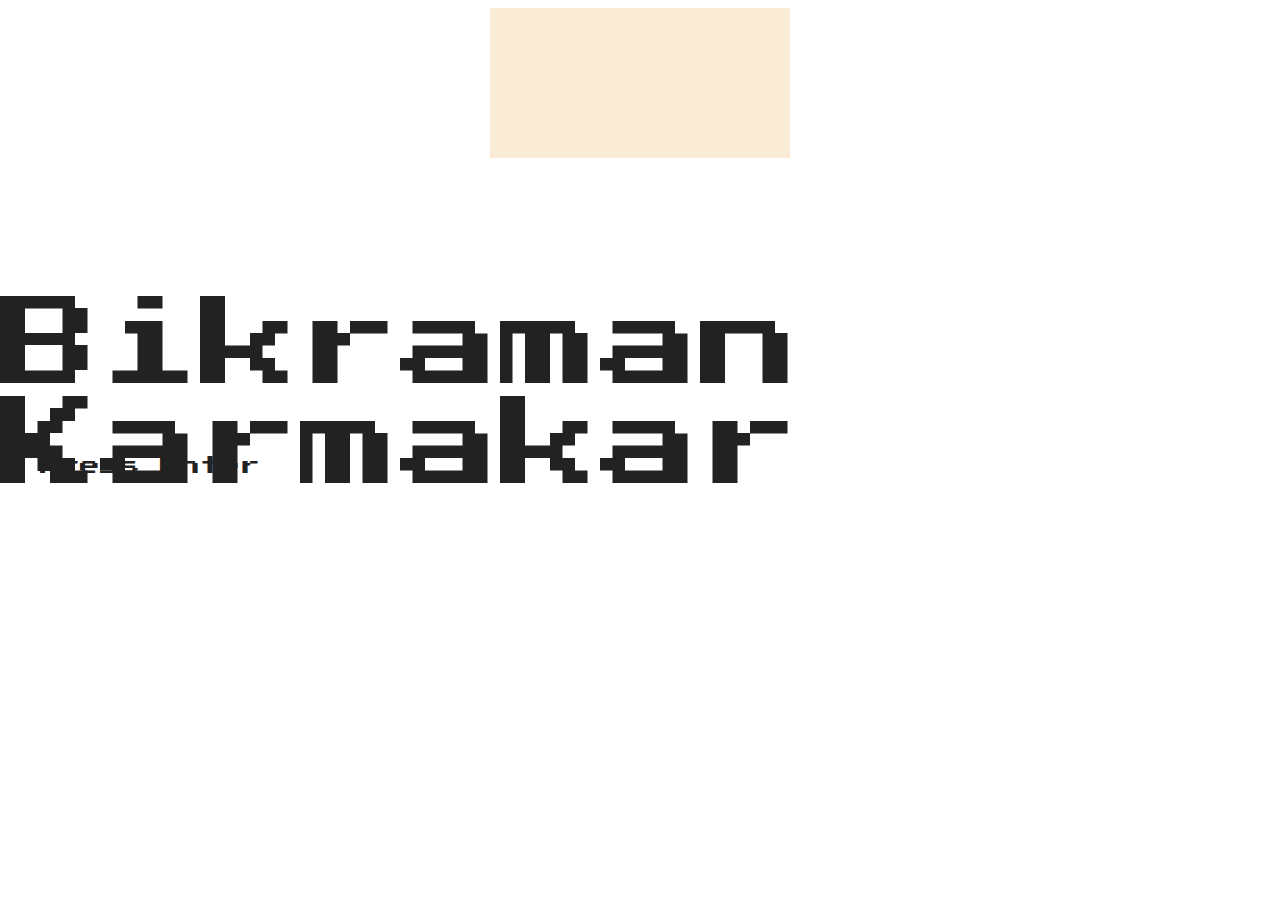
==== index.html @ d7df4781 "uploaded basic portfolio page" ====
<!DOCTYPE html>

<head>
    <title>beniezsche</title>
    <link rel="preconnect" href="https://fonts.googleapis.com">
    <link rel="preconnect" href="https://fonts.gstatic.com" crossorigin>
    <link href="https://fonts.googleapis.com/css2?family=Caprasimo&display=swap" rel="stylesheet"> 
    <link href="https://fonts.googleapis.com/css2?family=Press+Start+2P&display=swap" rel="stylesheet"> 
    <link href="https://fonts.googleapis.com/css2?family=Alfa+Slab+One&family=Montserrat:ital,wght@1,200&display=swap" rel="stylesheet"> 
    <link rel="stylesheet" type="text/css" href="style.css">
</head>

<body>
    <video id="bgVideo" src="media/videos/video5.mp4" autoplay muted loop>
        <p>
          Your browser doesn't support HTML video. Here is a
          <a href="rabbit320.webm">link to the video</a> instead.
        </p>
        
    </video>

    <div class="content"> 
        <p id="heading">Bikraman Karmakar</p>
        <p id="about">> Press Enter</p>
        <script src="script.js"></script> 
    </div>
</body>

</html>
---- style.css ----
/* #html {
    display: block;
    background-color: black;
} */

#heading {
    /* position: absolute;
    z-index: 1; */
    margin-top: 22.5%;
    color: #222222;
    font-size: 100px;
    font-family: 'Press Start 2P', cursive;
}

.content {
    position: absolute;
    display: flex;
    z-index: 1;
}

#about {
    position: absolute;
    color: #222222;
    font-size: 20px;
    margin-top: 35%;
    font-family: 'Press Start 2P', cursive;
}

body {
    display: flex;
    justify-content: center;
    overflow: hidden; /* Hide scrollbar */
}

#bgVideo {
    position: absolute;
    z-index: 0;
    background-color: antiquewhite;
}
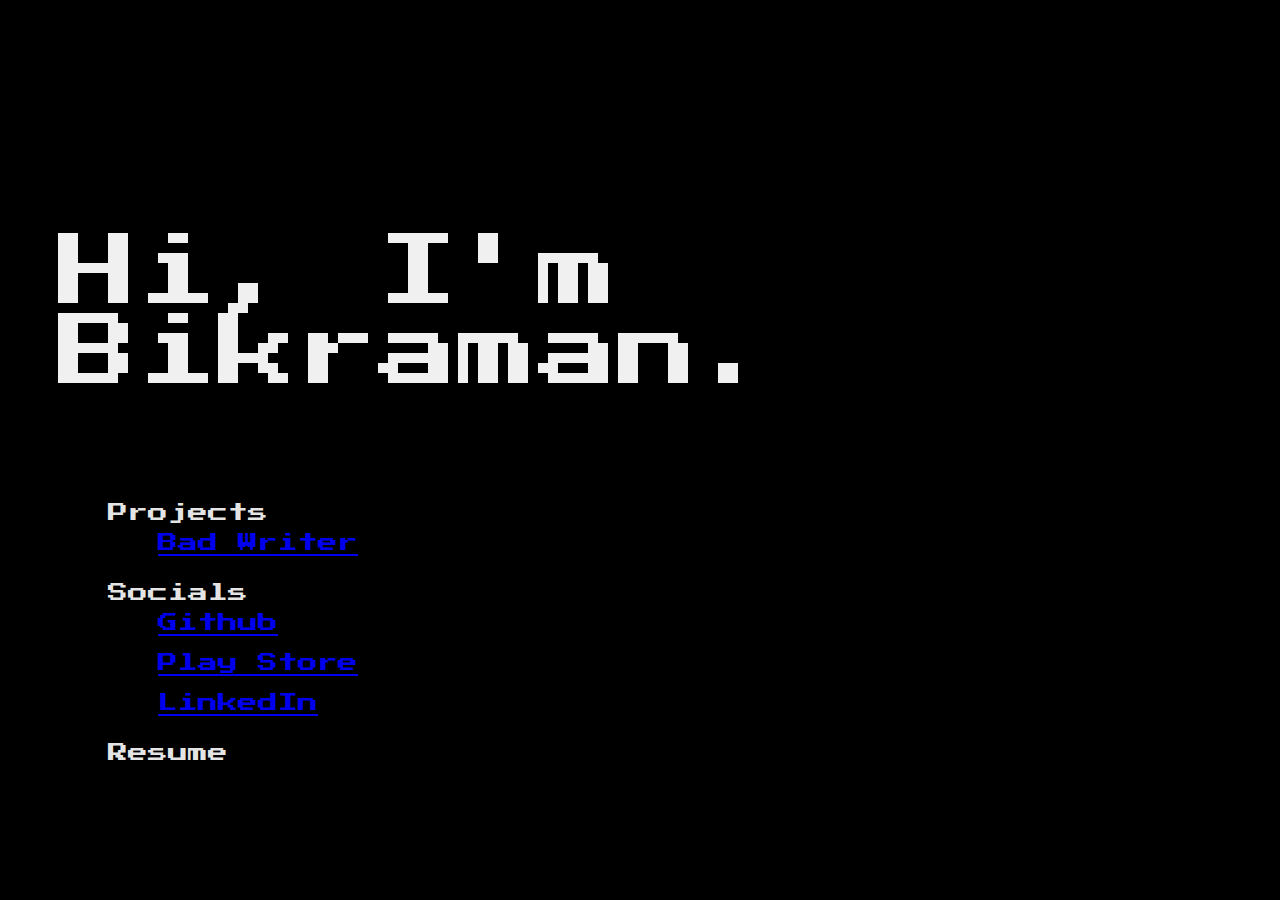
==== commit eadebb18: "changed ui" ====
--- a/index.html
+++ b/index.html
@@ -11,19 +11,63 @@
 </head>
 
 <body>
-    <video id="bgVideo" src="media/videos/video5.mp4" autoplay muted loop>
+    <!-- <video id="bgVideo" src="media/videos/video5.mp4" autoplay muted loop>
         <p>
           Your browser doesn't support HTML video. Here is a
           <a href="rabbit320.webm">link to the video</a> instead.
         </p>
         
-    </video>
+    </video> -->
 
-    <div class="content"> 
-        <p id="heading">Bikraman Karmakar</p>
-        <p id="about">> Press Enter</p>
-        <script src="script.js"></script> 
+    <p id="heading">Hi, I'm Bikraman.</p>
+
+
+    <div class="about">
+        <!-- <li style="list-style-type:none;">
+            <ul>Projects
+                </br>
+                <li style="list-style-type:none;">
+                    <ul>Bad Writer</ul>
+                    <ul>tinyCollage</ul>
+                </li>
+            </ul>
+            <ul>Socials
+                <li>
+                    <ul>Play Store</ul>
+                    <ul>StackOverflow</ul>
+                    <ul>LinkedIn</ul>
+                </li>
+            </ul>
+            <ul>Writing</ul>
+            <ul>Resume</ul>
+        </li> -->
+        
+        <ul style="list-style-type:none;">
+            <li>Projects
+                <ul style="list-style-type:none;">
+                    <li><a href="badwriter/index.html">Bad Writer</a></li>
+                </ul>
+            </li>
+            <li>Socials
+                <ul style="list-style-type:none;">
+                    <li><a href="https://github.com/beniezsche">Github</a></li>
+                    <li><a href="https://play.google.com/store/apps/dev?id=5164198741598488088&hl=en_IN&gl=US">Play Store</a></li>
+                    <li><a href="https://www.linkedin.com/in/bikraman-karmakar-a59519143/">LinkedIn</a></li>
+                </ul>
+            </li>
+            <li>Resume</li>
+        </ul>
+
+        <!-- <p>> Projects</p>
+        <p>Socials</p>
+        <p>Writing</p>
+        <p>Resume</p> -->
+
+
     </div>
+
+    <script src="script.js"></script> 
+
 </body>
 
 </html>--- a/style.css
+++ b/style.css
@@ -1,14 +1,30 @@
-/* #html {
+/* html {
     display: block;
     background-color: black;
 } */
 
+body {
+    display: flex;
+    justify-content: left;
+    padding: 50px;
+    background-color: black;
+    flex-direction: column;
+}
+
 #heading {
-    /* position: absolute;
-    z-index: 1; */
-    margin-top: 22.5%;
-    color: #222222;
-    font-size: 100px;
+    color: #f0f0f0;
+    margin-top: 15%;
+    font-size: 80px;
+    font-family: 'Press Start 2P', cursive;
+}
+
+li {
+    padding: 10px;
+}
+
+.about {
+    color: #e4e4e4;
+    font-size: 20px;
     font-family: 'Press Start 2P', cursive;
 }
 
@@ -18,19 +34,6 @@
     z-index: 1;
 }
 
-#about {
-    position: absolute;
-    color: #222222;
-    font-size: 20px;
-    margin-top: 35%;
-    font-family: 'Press Start 2P', cursive;
-}
-
-body {
-    display: flex;
-    justify-content: center;
-    overflow: hidden; /* Hide scrollbar */
-}
 
 #bgVideo {
     position: absolute;
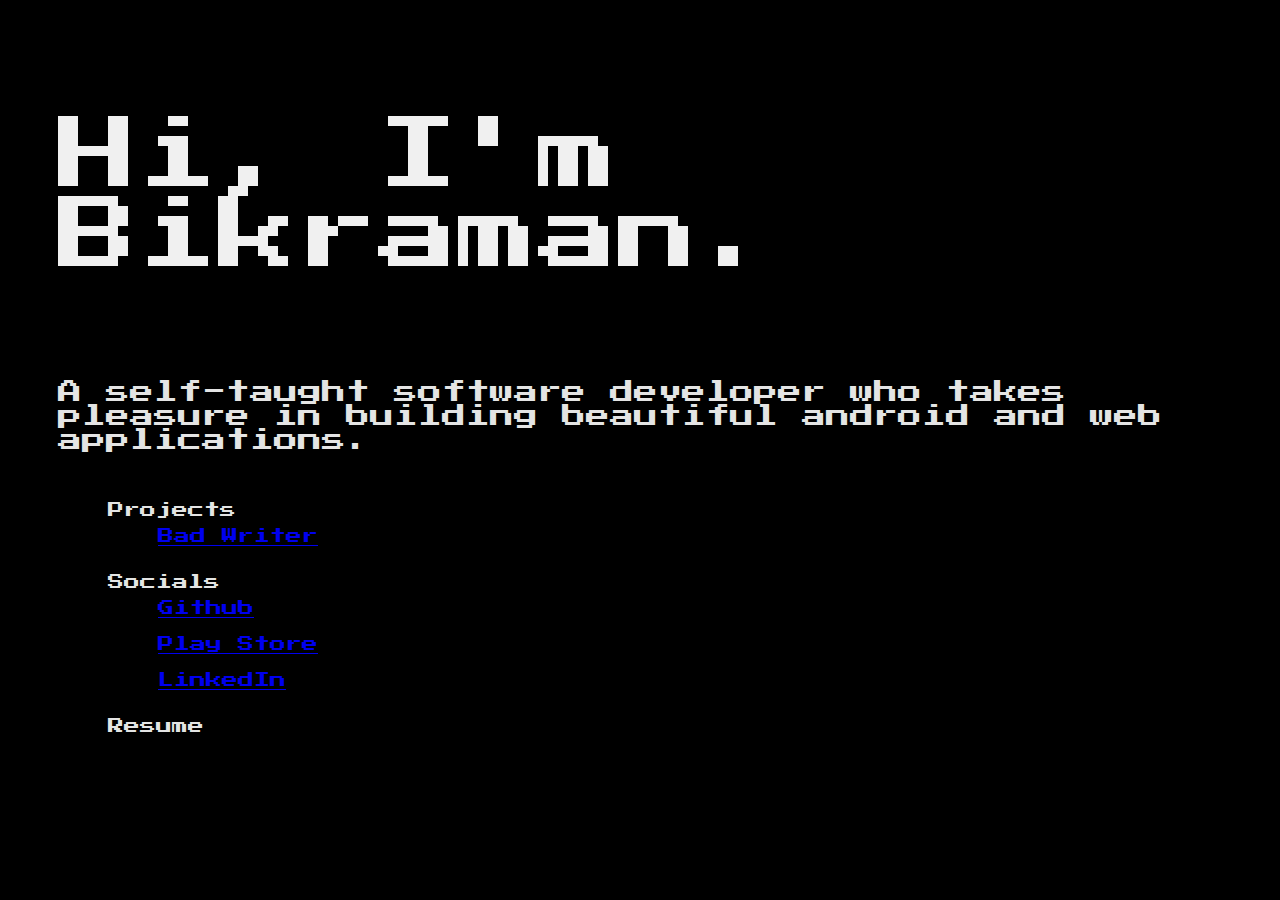
==== commit 34736f27: "added some infomation about me and changed font sizes" ====
--- a/index.html
+++ b/index.html
@@ -21,27 +21,12 @@
 
     <p id="heading">Hi, I'm Bikraman.</p>
 
+    <div class="subheading">
+        <p>A self-taught software developer who takes pleasure in building beautiful android and web applications.</p>
+    </div>
 
     <div class="about">
-        <!-- <li style="list-style-type:none;">
-            <ul>Projects
-                </br>
-                <li style="list-style-type:none;">
-                    <ul>Bad Writer</ul>
-                    <ul>tinyCollage</ul>
-                </li>
-            </ul>
-            <ul>Socials
-                <li>
-                    <ul>Play Store</ul>
-                    <ul>StackOverflow</ul>
-                    <ul>LinkedIn</ul>
-                </li>
-            </ul>
-            <ul>Writing</ul>
-            <ul>Resume</ul>
-        </li> -->
-        
+
         <ul style="list-style-type:none;">
             <li>Projects
                 <ul style="list-style-type:none;">
@@ -57,13 +42,6 @@
             </li>
             <li>Resume</li>
         </ul>
-
-        <!-- <p>> Projects</p>
-        <p>Socials</p>
-        <p>Writing</p>
-        <p>Resume</p> -->
-
-
     </div>
 
     <script src="script.js"></script> 
--- a/style.css
+++ b/style.css
@@ -13,7 +13,7 @@
 
 #heading {
     color: #f0f0f0;
-    margin-top: 15%;
+    margin-top: 5%;
     font-size: 80px;
     font-family: 'Press Start 2P', cursive;
 }
@@ -22,9 +22,15 @@
     padding: 10px;
 }
 
+.subheading {
+    color: #e4e4e4;
+    font-size: 24px;
+    font-family: 'Press Start 2P', cursive;
+}
+
 .about {
     color: #e4e4e4;
-    font-size: 20px;
+    font-size: 16px;
     font-family: 'Press Start 2P', cursive;
 }
 
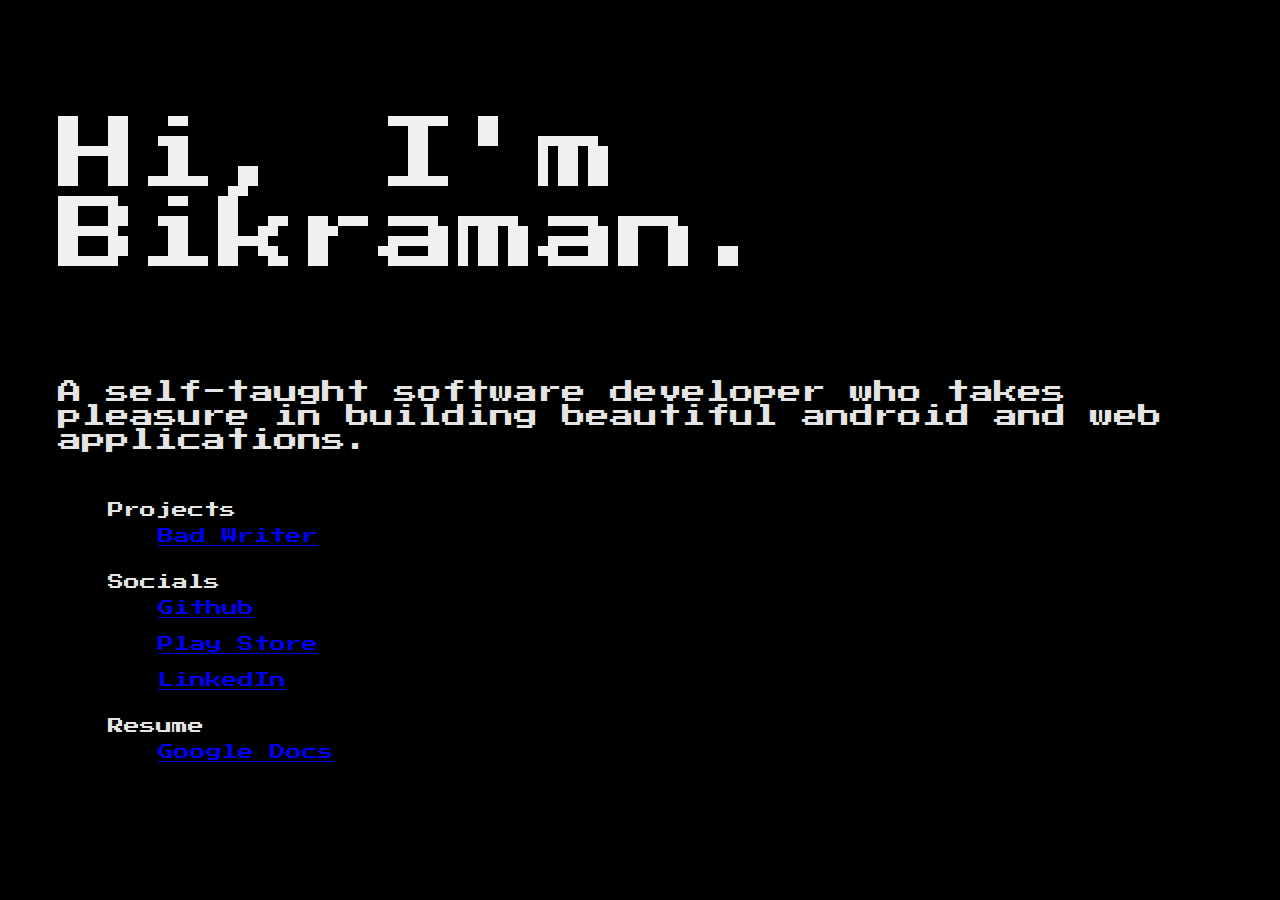
==== commit 6ac50f17: "added resume link" ====
--- a/index.html
+++ b/index.html
@@ -40,7 +40,11 @@
                     <li><a href="https://www.linkedin.com/in/bikraman-karmakar-a59519143/">LinkedIn</a></li>
                 </ul>
             </li>
-            <li>Resume</li>
+            <li>Resume
+                <ul style="list-style-type:none;">
+                    <li><a href="https://docs.google.com/document/d/1u607OvziVuW0UCm2DmHS3agqHan2XokuKlqfY1N2AZ4/edit?usp=sharing">Google Docs</a></li>
+                </ul>
+            </li>
         </ul>
     </div>
 
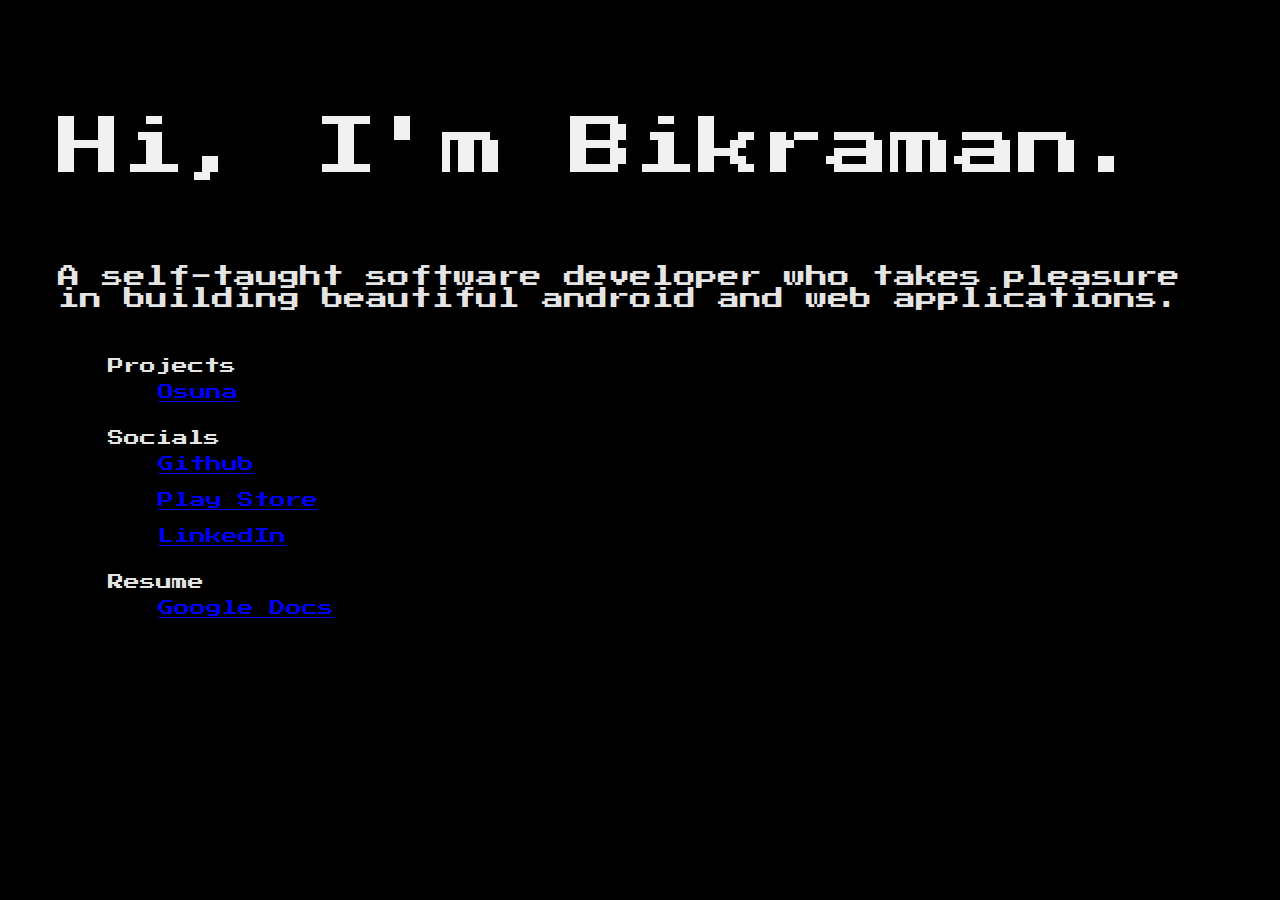
==== commit e400ad27: "reduced font sizes and replaced bad writer project with osuna" ====
--- a/index.html
+++ b/index.html
@@ -30,7 +30,7 @@
         <ul style="list-style-type:none;">
             <li>Projects
                 <ul style="list-style-type:none;">
-                    <li><a href="badwriter/index.html">Bad Writer</a></li>
+                    <li><a href="https://play.google.com/store/apps/details?id=i.am.frustrated&hl=en_IN&gl=US">Osuna</a></li>
                 </ul>
             </li>
             <li>Socials
--- a/style.css
+++ b/style.css
@@ -14,7 +14,7 @@
 #heading {
     color: #f0f0f0;
     margin-top: 5%;
-    font-size: 80px;
+    font-size: 64px;
     font-family: 'Press Start 2P', cursive;
 }
 
@@ -24,7 +24,7 @@
 
 .subheading {
     color: #e4e4e4;
-    font-size: 24px;
+    font-size: 22px;
     font-family: 'Press Start 2P', cursive;
 }
 
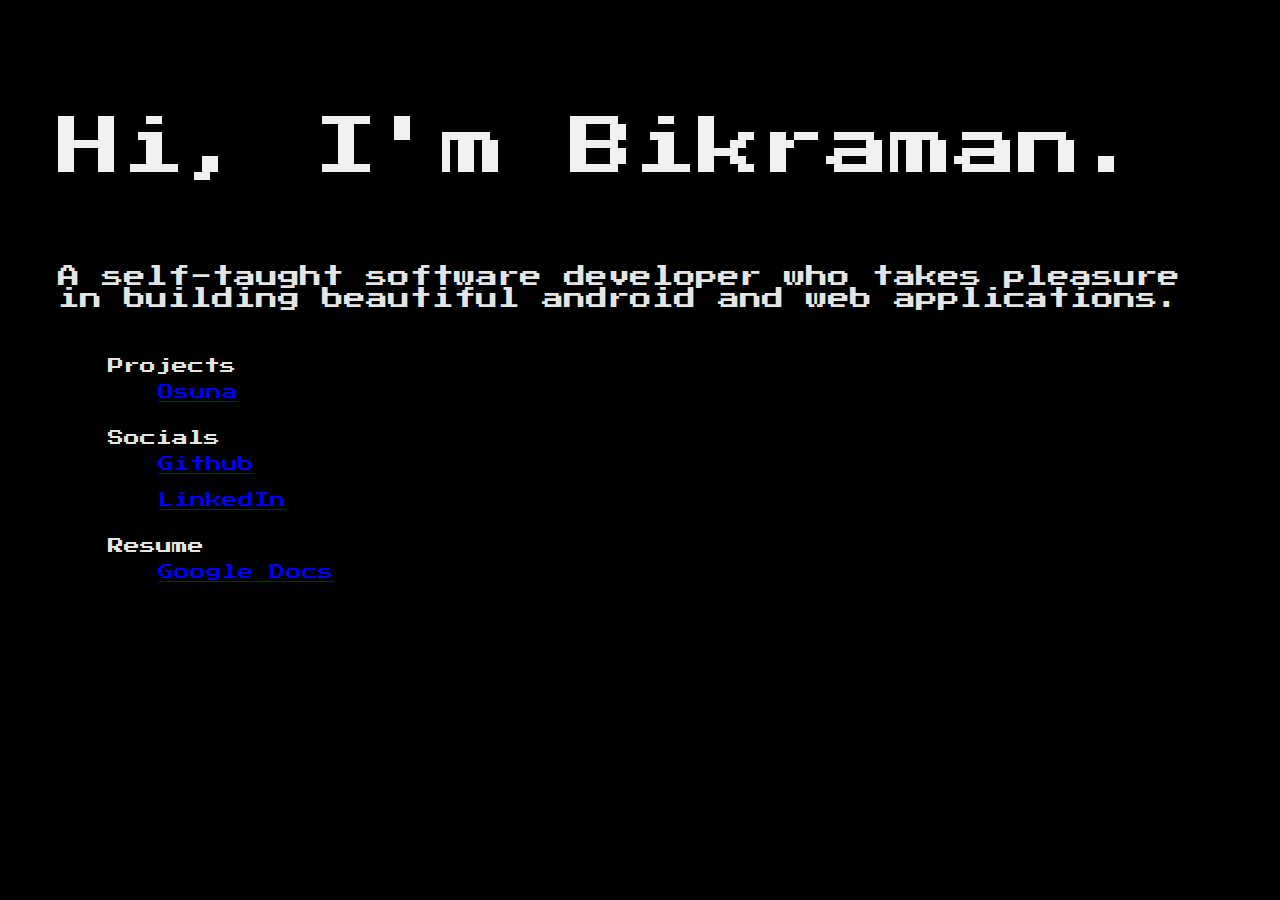
==== commit abd8bfc9: "removed play store link" ====
--- a/index.html
+++ b/index.html
@@ -36,7 +36,6 @@
             <li>Socials
                 <ul style="list-style-type:none;">
                     <li><a href="https://github.com/beniezsche">Github</a></li>
-                    <li><a href="https://play.google.com/store/apps/dev?id=5164198741598488088&hl=en_IN&gl=US">Play Store</a></li>
                     <li><a href="https://www.linkedin.com/in/bikraman-karmakar-a59519143/">LinkedIn</a></li>
                 </ul>
             </li>
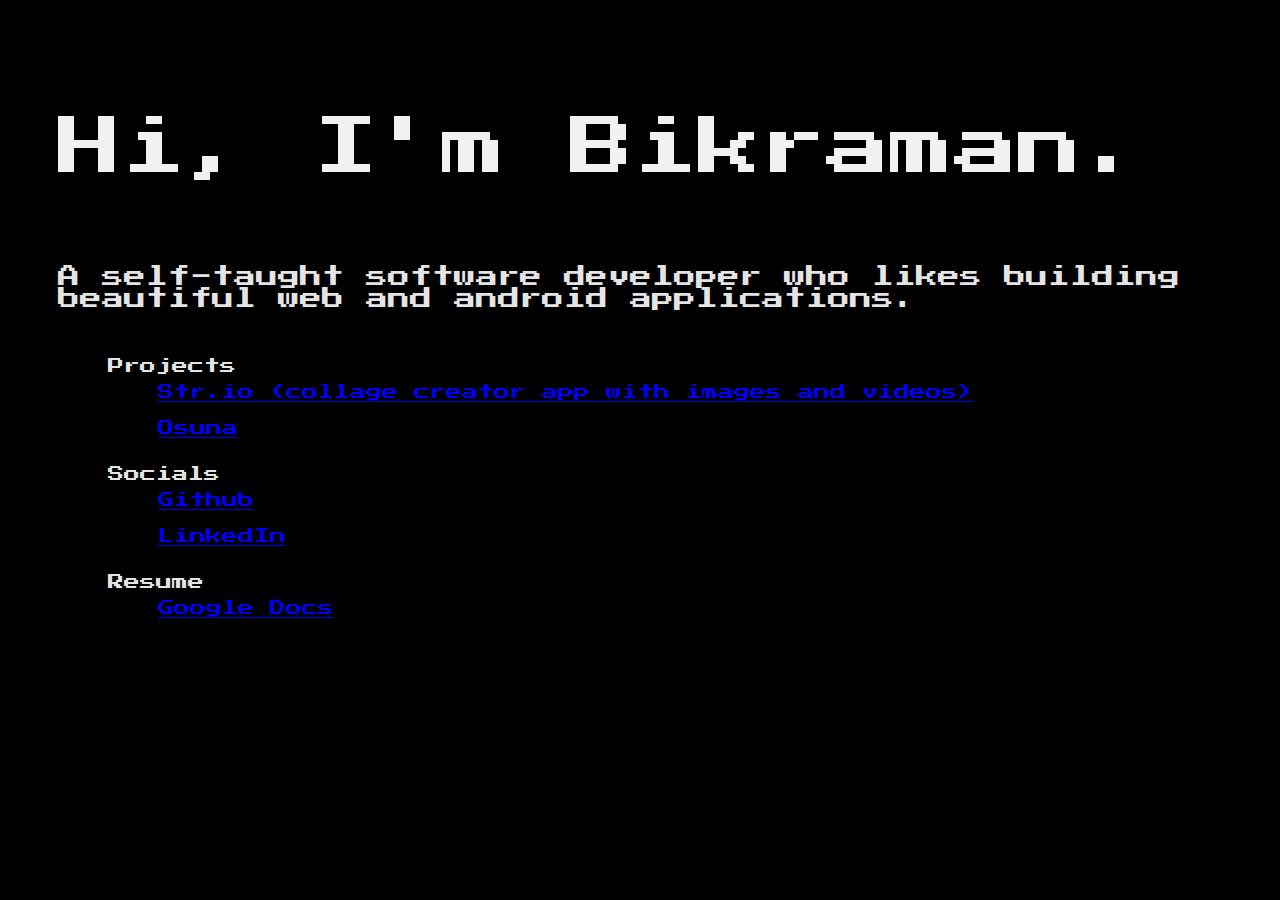
==== commit 9829f157: "added strio project" ====
--- a/index.html
+++ b/index.html
@@ -1,7 +1,7 @@
 <!DOCTYPE html>
 
 <head>
-    <title>beniezsche</title>
+    <title>Bikraman's Site</title>
     <link rel="preconnect" href="https://fonts.googleapis.com">
     <link rel="preconnect" href="https://fonts.gstatic.com" crossorigin>
     <link href="https://fonts.googleapis.com/css2?family=Caprasimo&display=swap" rel="stylesheet"> 
@@ -22,20 +22,20 @@
     <p id="heading">Hi, I'm Bikraman.</p>
 
     <div class="subheading">
-        <p>A self-taught software developer who takes pleasure in building beautiful android and web applications.</p>
+        <p>A self-taught software developer who likes building beautiful web and android applications.</p>
     </div>
 
     <div class="about">
-
         <ul style="list-style-type:none;">
             <li>Projects
                 <ul style="list-style-type:none;">
+                    <li><a href="https://striocollage.netlify.app/">Str.io (collage creator app with images and videos)</a></li>
                     <li><a href="https://play.google.com/store/apps/details?id=i.am.frustrated&hl=en_IN&gl=US">Osuna</a></li>
                 </ul>
             </li>
             <li>Socials
                 <ul style="list-style-type:none;">
-                    <li><a href="https://github.com/beniezsche">Github</a></li>
+                    <li><a href="https://github.com/bikraman">Github</a></li>
                     <li><a href="https://www.linkedin.com/in/bikraman-karmakar-a59519143/">LinkedIn</a></li>
                 </ul>
             </li>
